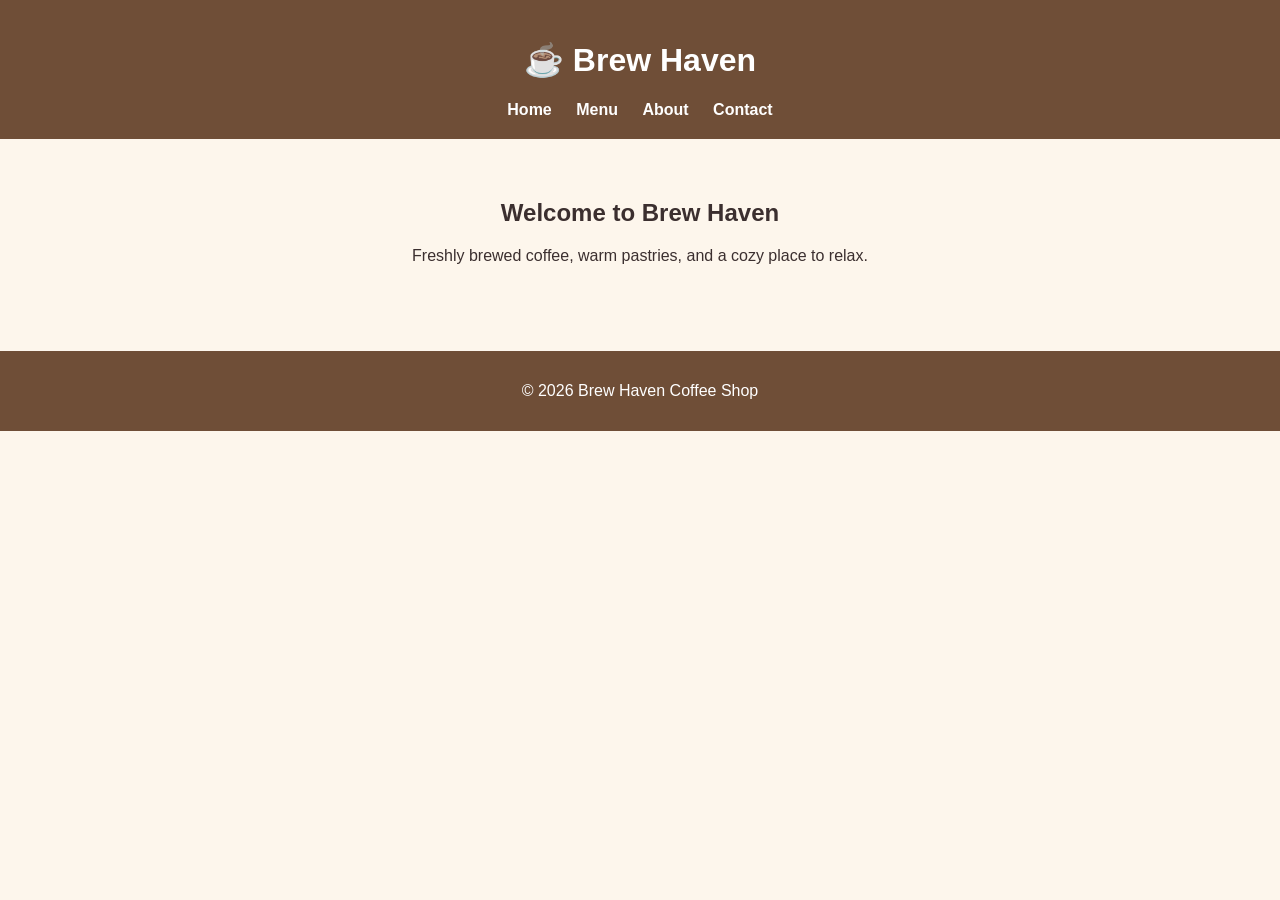
==== index.html @ b979bb5c "Initial commit coffee shop website" ====
<!DOCTYPE html>
<html lang="en">
<head>
  <meta charset="UTF-8">
  <title>Brew Haven Coffee Shop</title>
  <link rel="stylesheet" href="style.css">
</head>
<body>
  <header>
    <h1>☕ Brew Haven</h1>
    <nav>
      <a href="index.html">Home</a>
      <a href="menu.html">Menu</a>
      <a href="about.html">About</a>
      <a href="contact.html">Contact</a>
    </nav>
  </header>
  <main>
    <section class="hero">
      <h2>Welcome to Brew Haven</h2>
      <p>Freshly brewed coffee, warm pastries, and a cozy place to relax.</p>
    </section>
  </main>
  <footer><p>&copy; 2026 Brew Haven Coffee Shop</p></footer>
</body>
</html>
---- style.css ----
body {
  font-family: Arial, sans-serif;
  margin: 0;
  background-color: #fdf6ec;
  color: #3b2f2f;
}
header {
  background-color: #6f4e37;
  color: white;
  padding: 20px;
  text-align: center;
}
nav a {
  color: white;
  margin: 0 10px;
  text-decoration: none;
  font-weight: bold;
}
nav a:hover { text-decoration: underline; }
main { padding: 40px; max-width: 700px; margin: auto; }
.hero { text-align: center; }
.menu-list { list-style: none; padding: 0; }
.menu-list li { padding: 10px 0; border-bottom: 1px solid #ccc; }
.gallery-grid { display: flex; flex-wrap: wrap; gap: 15px; }
.gallery-grid img { width: 200px; border-radius: 8px; }
footer {
  text-align: center;
  padding: 15px;
  background-color: #6f4e37;
  color: white;
  margin-top: 30px;
}
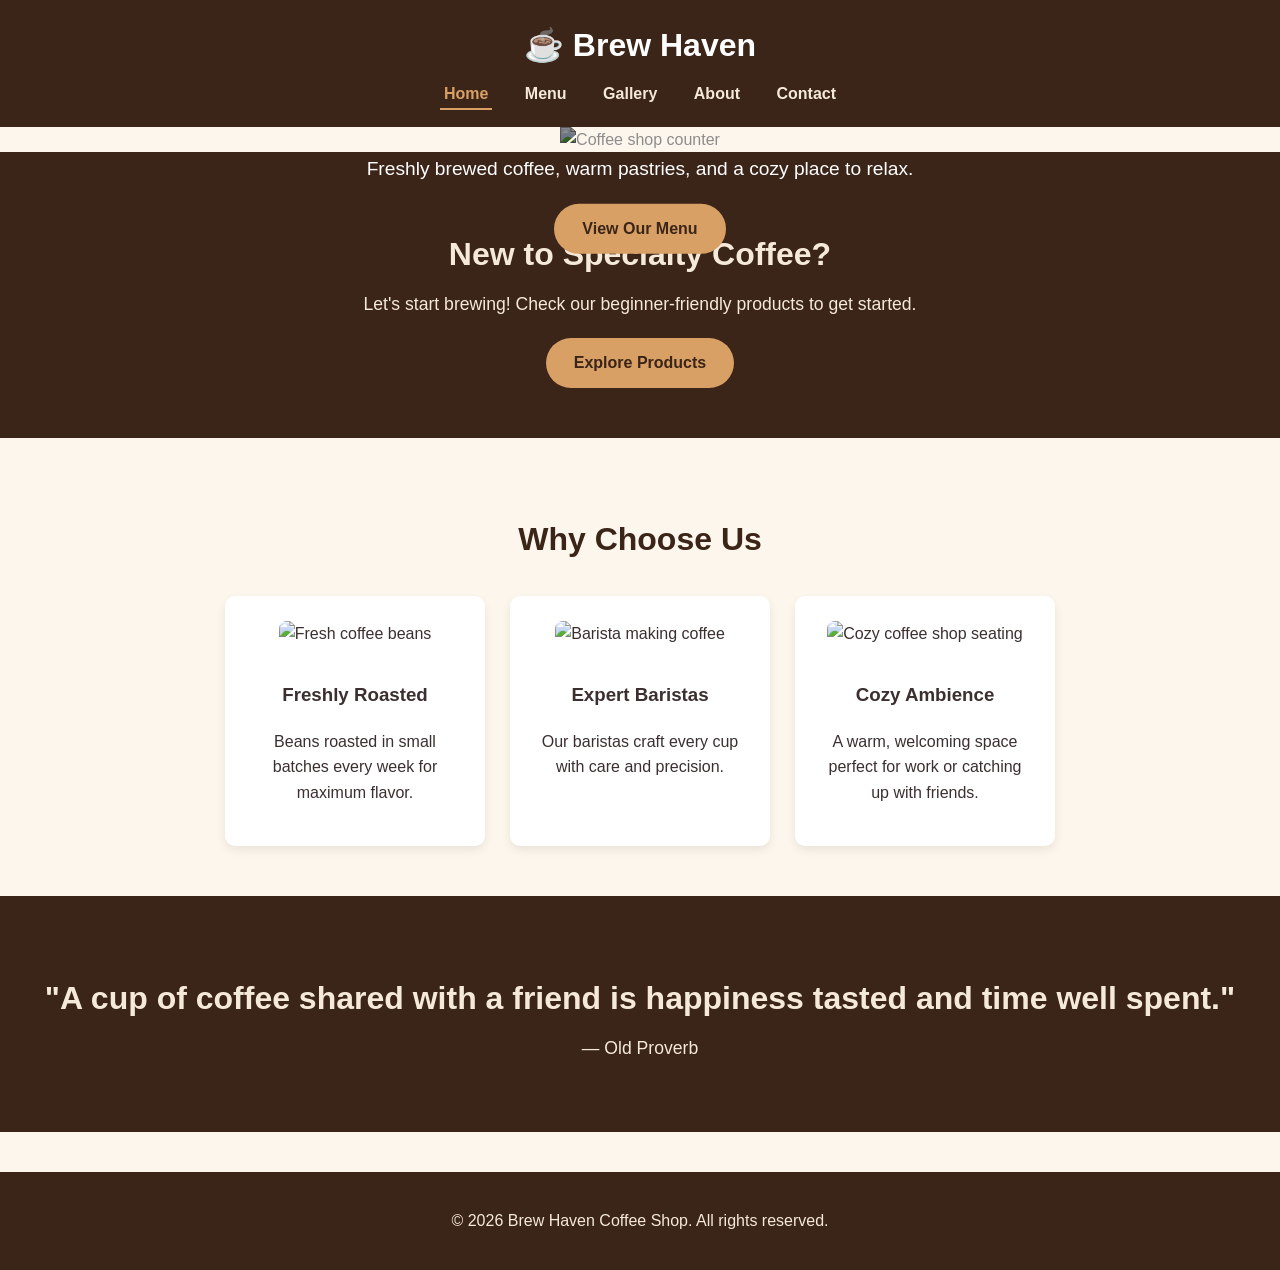
==== commit 323a9701: "Add home page with hero, quote section, and features" ====
--- a/index.html
+++ b/index.html
@@ -2,6 +2,7 @@
 <html lang="en">
 <head>
   <meta charset="UTF-8">
+  <meta name="viewport" content="width=device-width, initial-scale=1.0">
   <title>Brew Haven Coffee Shop</title>
   <link rel="stylesheet" href="style.css">
 </head>
@@ -9,18 +10,59 @@
   <header>
     <h1>☕ Brew Haven</h1>
     <nav>
-      <a href="index.html">Home</a>
+      <a href="index.html" class="active">Home</a>
       <a href="menu.html">Menu</a>
+      <a href="gallery.html">Gallery</a>
       <a href="about.html">About</a>
       <a href="contact.html">Contact</a>
     </nav>
   </header>
+
   <main>
     <section class="hero">
-      <h2>Welcome to Brew Haven</h2>
-      <p>Freshly brewed coffee, warm pastries, and a cozy place to relax.</p>
+      <img src="https://images.unsplash.com/photo-1509042239860-f550ce710b93?w=1400&q=80" alt="Coffee shop counter">
+      <div class="hero-text">
+        <h2>Welcome to Brew Haven</h2>
+        <p>Freshly brewed coffee, warm pastries, and a cozy place to relax.</p>
+        <a href="menu.html" class="btn">View Our Menu</a>
+      </div>
+    </section>
+
+    <section class="quote-section">
+      <h2>New to Specialty Coffee?</h2>
+      <p>Let's start brewing! Check our beginner-friendly products to get started.</p>
+      <a href="menu.html" class="btn">Explore Products</a>
+    </section>
+
+    <section class="section-inner">
+      <h2>Why Choose Us</h2>
+      <div class="features">
+        <div class="feature-card">
+          <img src="https://images.unsplash.com/photo-1497935586351-b67a49e012bf?w=500&q=80" alt="Fresh coffee beans">
+          <h3>Freshly Roasted</h3>
+          <p>Beans roasted in small batches every week for maximum flavor.</p>
+        </div>
+        <div class="feature-card">
+          <img src="https://images.unsplash.com/photo-1442512595331-e89e73853f31?w=500&q=80" alt="Barista making coffee">
+          <h3>Expert Baristas</h3>
+          <p>Our baristas craft every cup with care and precision.</p>
+        </div>
+        <div class="feature-card">
+          <img src="https://images.unsplash.com/photo-1554118811-1e0d58224f24?w=500&q=80" alt="Cozy coffee shop seating">
+          <h3>Cozy Ambience</h3>
+          <p>A warm, welcoming space perfect for work or catching up with friends.</p>
+        </div>
+      </div>
+    </section>
+
+    <section class="quote-section">
+      <h2>"A cup of coffee shared with a friend is happiness tasted and time well spent."</h2>
+      <p>— Old Proverb</p>
     </section>
   </main>
-  <footer><p>&copy; 2026 Brew Haven Coffee Shop</p></footer>
+
+  <footer>
+    <p>&copy; 2026 Brew Haven Coffee Shop. All rights reserved.</p>
+  </footer>
 </body>
 </html>
--- a/style.css
+++ b/style.css
@@ -1,32 +1,254 @@
+* {
+  box-sizing: border-box;
+}
+
 body {
-  font-family: Arial, sans-serif;
+  font-family: 'Segoe UI', Arial, sans-serif;
   margin: 0;
   background-color: #fdf6ec;
   color: #3b2f2f;
-}
+  line-height: 1.6;
+}
+
 header {
-  background-color: #6f4e37;
+  background-color: #3b2418;
   color: white;
   padding: 20px;
   text-align: center;
-}
+  position: sticky;
+  top: 0;
+  z-index: 100;
+}
+
+header h1 {
+  margin: 0 0 10px 0;
+  font-size: 2rem;
+}
+
 nav a {
-  color: white;
-  margin: 0 10px;
+  color: #f5e9da;
+  margin: 0 12px;
   text-decoration: none;
   font-weight: bold;
-}
-nav a:hover { text-decoration: underline; }
-main { padding: 40px; max-width: 700px; margin: auto; }
-.hero { text-align: center; }
-.menu-list { list-style: none; padding: 0; }
-.menu-list li { padding: 10px 0; border-bottom: 1px solid #ccc; }
-.gallery-grid { display: flex; flex-wrap: wrap; gap: 15px; }
-.gallery-grid img { width: 200px; border-radius: 8px; }
+  padding: 6px 4px;
+  transition: color 0.2s;
+}
+
+nav a:hover,
+nav a.active {
+  color: #d9a066;
+  border-bottom: 2px solid #d9a066;
+}
+
+/* HERO SECTION */
+.hero {
+  position: relative;
+  text-align: center;
+  color: white;
+}
+
+.hero img {
+  width: 100%;
+  height: 480px;
+  object-fit: cover;
+  filter: brightness(55%);
+}
+
+.hero-text {
+  position: absolute;
+  top: 50%;
+  left: 50%;
+  transform: translate(-50%, -50%);
+  width: 90%;
+}
+
+.hero-text h2 {
+  font-size: 2.8rem;
+  margin-bottom: 10px;
+}
+
+.hero-text p {
+  font-size: 1.2rem;
+  margin-bottom: 20px;
+}
+
+.btn {
+  display: inline-block;
+  background-color: #d9a066;
+  color: #3b2418;
+  padding: 12px 28px;
+  border-radius: 30px;
+  text-decoration: none;
+  font-weight: bold;
+  transition: background-color 0.2s;
+}
+
+.btn:hover {
+  background-color: #c98a4b;
+}
+
+/* QUOTE / BEGINNER SECTION */
+.quote-section {
+  background-color: #3b2418;
+  color: #f5e9da;
+  text-align: center;
+  padding: 50px 20px;
+  margin: 0;
+}
+
+.quote-section h2 {
+  font-size: 2rem;
+  margin-bottom: 10px;
+}
+
+.quote-section p {
+  font-size: 1.1rem;
+  max-width: 600px;
+  margin: 0 auto 20px auto;
+}
+
+/* GENERIC SECTIONS */
+main {
+  padding: 0 0 40px 0;
+}
+
+.section-inner {
+  max-width: 1000px;
+  margin: auto;
+  padding: 50px 20px;
+}
+
+.section-inner h2 {
+  text-align: center;
+  font-size: 2rem;
+  margin-bottom: 30px;
+  color: #3b2418;
+}
+
+/* FEATURES / WHY CHOOSE US */
+.features {
+  display: flex;
+  flex-wrap: wrap;
+  gap: 25px;
+  justify-content: center;
+}
+
+.feature-card {
+  background: white;
+  border-radius: 10px;
+  padding: 25px;
+  width: 260px;
+  text-align: center;
+  box-shadow: 0 4px 10px rgba(0,0,0,0.08);
+}
+
+.feature-card img {
+  width: 100%;
+  height: 160px;
+  object-fit: cover;
+  border-radius: 8px;
+  margin-bottom: 15px;
+}
+
+/* MENU BOXES */
+.menu-grid {
+  display: flex;
+  flex-wrap: wrap;
+  gap: 25px;
+  justify-content: center;
+  align-items: flex-start;
+}
+
+.menu-box {
+  background: white;
+  border-radius: 12px;
+  padding: 25px;
+  width: 280px;
+  box-shadow: 0 4px 12px rgba(0,0,0,0.1);
+  border-top: 5px solid #d9a066;
+}
+
+.menu-box.center {
+  transform: translateY(-15px);
+  border-top: 5px solid #3b2418;
+}
+
+.menu-box h3 {
+  text-align: center;
+  color: #3b2418;
+  margin-top: 0;
+  margin-bottom: 20px;
+  font-size: 1.3rem;
+}
+
+.menu-box ul {
+  list-style: none;
+  padding: 0;
+  margin: 0;
+}
+
+.menu-box li {
+  display: flex;
+  justify-content: space-between;
+  padding: 10px 0;
+  border-bottom: 1px dashed #ccc;
+  font-size: 0.95rem;
+}
+
+.menu-box li:last-child {
+  border-bottom: none;
+}
+
+.price {
+  font-weight: bold;
+  color: #6f4e37;
+  white-space: nowrap;
+}
+
+/* GALLERY */
+.gallery-grid {
+  display: flex;
+  flex-wrap: wrap;
+  gap: 15px;
+  justify-content: center;
+}
+
+.gallery-grid img {
+  width: 260px;
+  height: 200px;
+  object-fit: cover;
+  border-radius: 10px;
+  box-shadow: 0 4px 10px rgba(0,0,0,0.1);
+  transition: transform 0.2s;
+}
+
+.gallery-grid img:hover {
+  transform: scale(1.03);
+}
+
+/* CONTACT */
+.contact-box {
+  background: white;
+  border-radius: 10px;
+  padding: 30px;
+  max-width: 500px;
+  margin: auto;
+  box-shadow: 0 4px 10px rgba(0,0,0,0.08);
+}
+
+.contact-box p {
+  margin: 10px 0;
+}
+
 footer {
   text-align: center;
-  padding: 15px;
-  background-color: #6f4e37;
-  color: white;
-  margin-top: 30px;
+  padding: 20px;
+  background-color: #3b2418;
+  color: #f5e9da;
+}
+
+@media (max-width: 768px) {
+  .hero img { height: 320px; }
+  .hero-text h2 { font-size: 1.8rem; }
+  .menu-box.center { transform: none; }
 }
